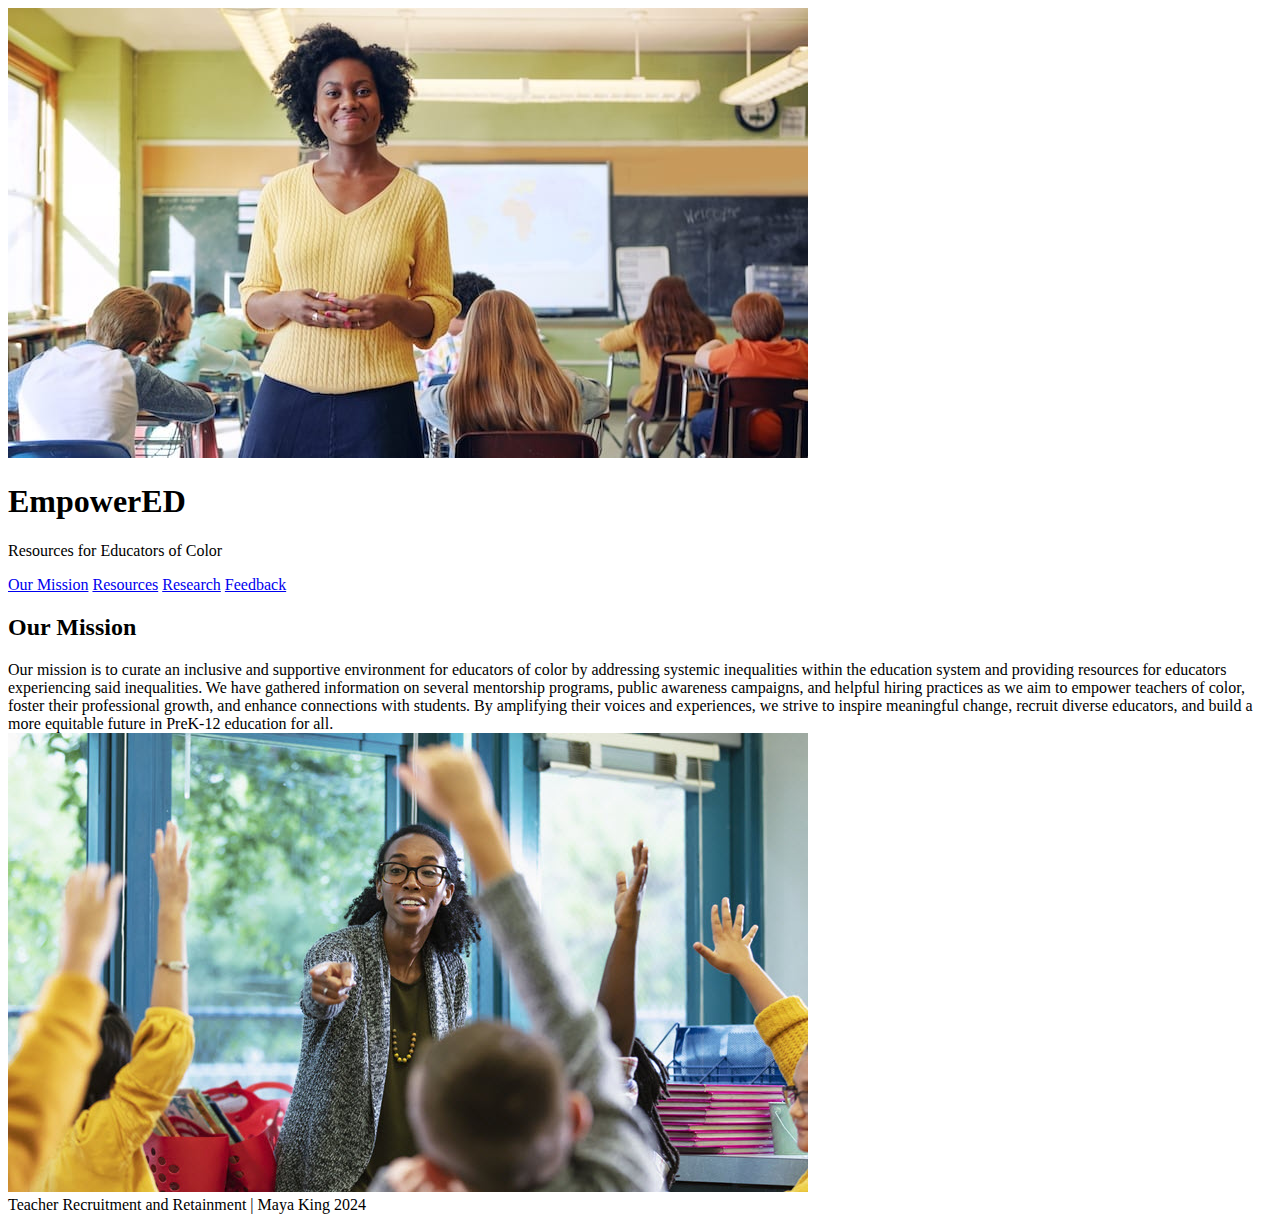
==== index.html @ f16a0598 "move index into root" ====
<!DOCTYPE html>
<html lang="en">
<head>
    <link rel="icon" href="/img/apple.png">
    <link rel="preconnect" href="https://fonts.googleapis.com">
    <link rel="preconnect" href="https://fonts.gstatic.com" crossorigin>
    <link href="https://fonts.googleapis.com/css2?family=Lexend:wght@100..900&family=Parkinsans:wght@300..800&family=Roboto:ital,wght@0,100;0,300;0,400;0,500;0,700;0,900;1,100;1,300;1,400;1,500;1,700;1,900&display=swap" rel="stylesheet">
    <link rel="stylesheet" href="styles.css">
    <meta charset="UTF-8">
    <meta name="viewport" content="width=device-width, initial-scale=1.0">
    <title>EmpowerED - Teacher Recruitment and Retainment</title>
</head>
<body>
    <header>
        <img src="/img/header-img-final.jpg" alt="">
        <div class="header-links">
            <h1 class="header-title">EmpowerED</h1>
            <p>Resources for Educators of Color</p>
            <div class="page-links">
                <a href="index.html" class="header-link">Our Mission</a>
                <a href="resources.html" class="header-link">Resources</a>
                <a href="research.html" class="header-link">Research</a>
                <a href="feedback.html" class="header-link">Feedback</a>
            </div>
        </div>
    </header>
    <main>
        <h2>Our Mission</h2>
        <div class="mission-container">
            <section class="mission-content">
                Our mission is to curate an inclusive and supportive environment for educators of
                color by addressing systemic inequalities within the education system and providing resources
                for educators experiencing said inequalities. We have gathered information on several mentorship
                programs, public awareness campaigns, and helpful hiring practices as we aim to empower teachers of color,
                foster their professional growth, and enhance connections with students. By amplifying their voices and
                experiences, we strive to inspire meaningful change, recruit diverse educators, and build a more equitable future
                in PreK-12 education for all.
            </section>
            <img src="/img/mission-img.jpg" alt="">
         </div>
    </main>
    <footer>
        <span>Teacher Recruitment and Retainment</span>
        <span>|</span>
        <span>Maya King 2024</span>
    </footer>
</body>
</html>
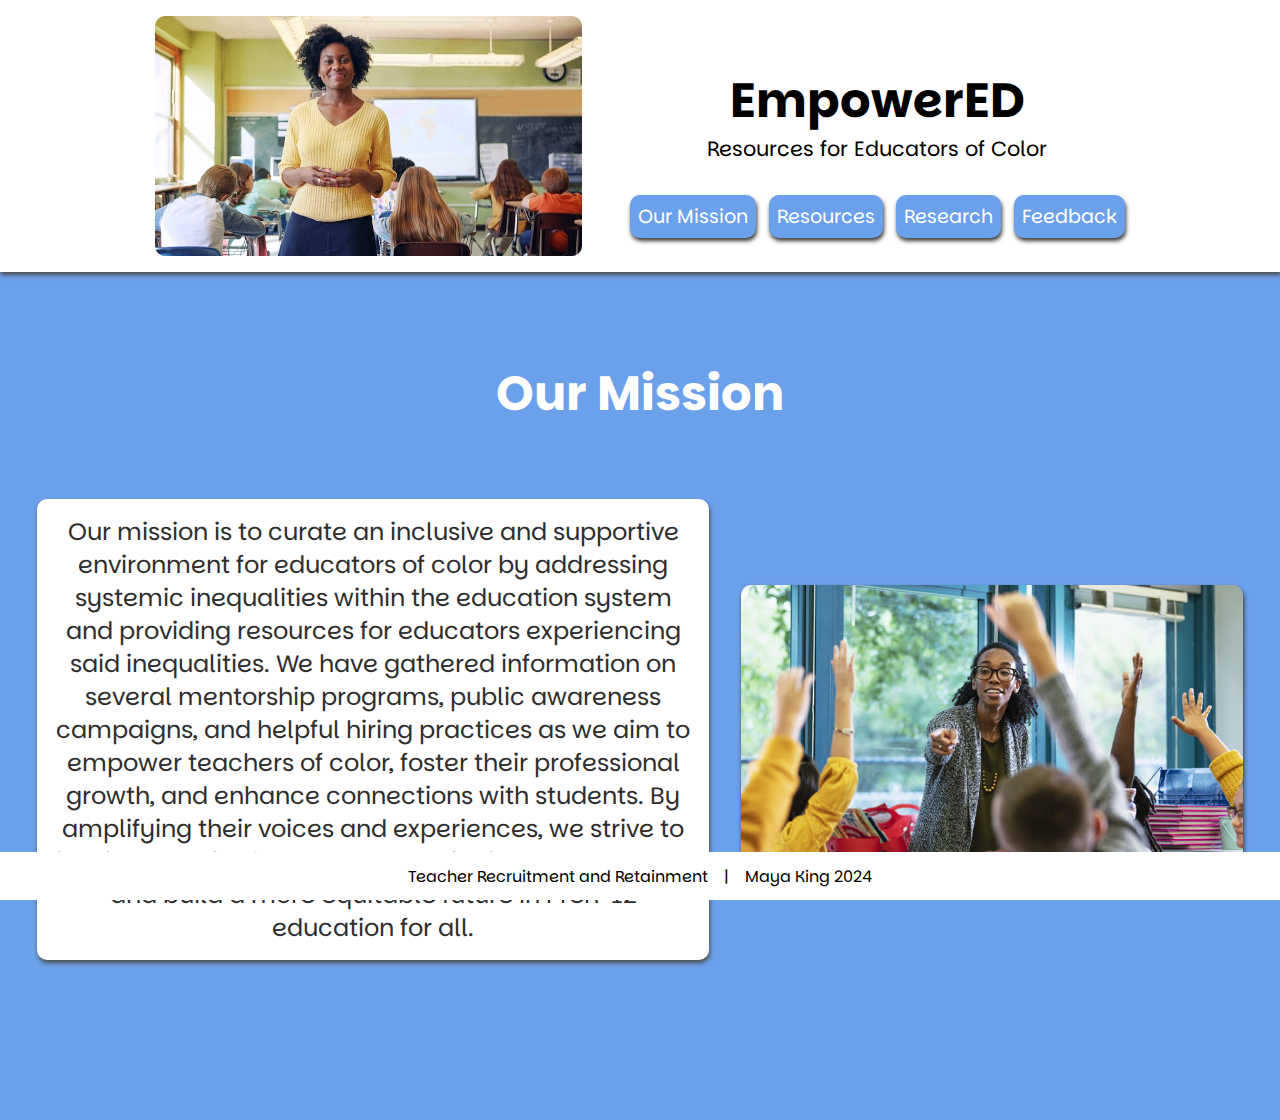
==== commit 0158c485: "bug fix attempt" ====
--- a/index.html
+++ b/index.html
@@ -1,7 +1,7 @@
 <!DOCTYPE html>
 <html lang="en">
 <head>
-    <link rel="icon" href="/img/apple.png">
+    <link rel="icon" href="img/apple.png">
     <link rel="preconnect" href="https://fonts.googleapis.com">
     <link rel="preconnect" href="https://fonts.gstatic.com" crossorigin>
     <link href="https://fonts.googleapis.com/css2?family=Lexend:wght@100..900&family=Parkinsans:wght@300..800&family=Roboto:ital,wght@0,100;0,300;0,400;0,500;0,700;0,900;1,100;1,300;1,400;1,500;1,700;1,900&display=swap" rel="stylesheet">
@@ -12,7 +12,7 @@
 </head>
 <body>
     <header>
-        <img src="/img/header-img-final.jpg" alt="">
+        <img src="img/header-img-final.jpg" alt="">
         <div class="header-links">
             <h1 class="header-title">EmpowerED</h1>
             <p>Resources for Educators of Color</p>
@@ -36,7 +36,7 @@
                 experiences, we strive to inspire meaningful change, recruit diverse educators, and build a more equitable future
                 in PreK-12 education for all.
             </section>
-            <img src="/img/mission-img.jpg" alt="">
+            <img src="img/mission-img.jpg" alt="">
          </div>
     </main>
     <footer>
--- a/styles.css
+++ b/styles.css
@@ -0,0 +1,273 @@
+body{
+    margin: 0;
+    padding: 0;
+    overflow-y: auto;
+    background-color: rgb(107, 160, 234);
+    position: relative;
+    font-family: "Parkinsans", Arial, Helvetica, sans-serif;
+}
+
+a{
+    text-decoration: none;
+    color: rgb(255, 255, 255);
+}
+
+/*HEADER*/
+header{
+    background-color: rgb(255, 255, 255);
+    justify-content: center;
+    padding: 1rem;
+    display: flex;
+    gap: 3rem;
+    box-shadow: 1px 3px 4px rgb(78, 78, 78);
+}
+h1{
+    font-size: 3rem;
+    margin-bottom: 0;
+}
+
+header > img{
+    height: 15rem;
+    border-radius: 10px;
+}
+
+.header-links{
+    display: flex;
+    flex-direction: column;
+    justify-content: center;
+    align-items: center;
+}
+
+.header-links > p{
+    margin-top: 0;
+    margin-bottom: 2rem;
+    font-size: 1.3rem;
+}
+
+.page-links{
+    display: flex;
+    gap: .8rem;
+    font-size: 1.2rem;
+}
+
+.page-links > a{
+    background-color: rgb(107, 160, 234);
+    padding: .5rem;
+    border-radius: 10px;
+    box-shadow:1px 3px 4px rgb(56, 56, 56);
+}
+
+.page-links > a:hover{
+    background-color: rgb(54, 124, 222);
+}
+
+/*MAIN*/
+main{
+    flex: 1;
+    margin-top: 3rem;
+    margin-bottom: 10rem;
+    gap: 2rem;
+    display: flex;
+    flex-direction: column;
+    justify-content: center;
+    align-items: center;
+}
+
+h2{
+    color: rgb(255, 255, 255);
+    text-align: center;
+    font-size: 3rem;
+}
+
+.mission-content{
+    color: rgb(46, 46, 46);
+    text-align: center;
+    font-size: 1.5rem;
+    width: 50%;
+    background-color: rgb(255, 255, 255);
+    border-radius: 10px;
+    padding: 1rem;
+    box-shadow: 1px 3px 4px rgb(78, 78, 78);
+}
+
+.mission-container{
+    display: flex;
+    justify-content: center;
+    gap: 2rem;
+    align-items: center;
+}
+
+.mission-container > img{
+    height: 18rem;
+    border-radius: 10px;
+    box-shadow: 1px 3px 4px rgb(55, 55, 55);
+}
+
+/*FOOTER*/
+footer{
+    margin-top: 4rem;
+    display: flex;
+    position:fixed;
+    bottom: 0;
+    background-color: rgb(255, 255, 255);
+    height: 3rem;
+    width: 100%;
+    align-items: center;
+    justify-content: center;
+    gap: 1rem;
+}
+
+/*RESOURCES*/
+.resource-summary{
+    width: 80%;
+    font-size: 1.5rem;
+    text-align: center;
+    background-color: white;
+    box-shadow: 1px 3px 4px rgb(71, 71, 71);
+    border-radius: 10px;
+    padding: 1rem;
+}
+
+h3{
+    display: flex;
+    align-items: center;
+    gap: .5rem;
+}
+
+.resources{
+    display: flex;
+    flex-direction: column;
+    justify-content: center;
+    align-items: center;
+    margin-top: 10rem;
+    gap: 5rem;
+}
+
+.resource{  
+    display: flex;
+    width: 90%;
+}
+
+.resource-right > .resource-content{
+    padding-left: 6rem;
+}
+
+.resource-left > .resource-content{
+    padding-right: 6rem;
+}
+
+.resource-left > .img-container{
+    right: 5%;
+    top: -30px;
+}
+
+.resource-content{
+    display: flex;
+    flex-direction: column;
+    padding: 2rem;
+    border-radius: 10px;
+    background-color: white;
+    width: 50%;
+    box-shadow: 1px 3px 4px rgb(66, 66, 66);
+}
+
+.resource-content > p{
+    font-size: 1.2rem;
+}
+
+.img-container{
+    position: relative;
+    right: 1%;
+    top: -25px;
+    width: 30rem;
+    border-radius: 10px;
+}
+
+.img-container > img{
+    width: 35rem;
+    position: absolute;
+    border-radius: 10px;
+    object-fit: cover;
+    box-shadow: 1px 3px 4px rgb(66, 66, 66);
+}
+
+/*RESEARCH*/
+.research-summary{
+    background-color: white;
+    width: 75%;
+    padding: 1rem;
+    text-align: center;
+    border-radius: 10px;
+    box-shadow: 1px 3px 4px rgb(103, 103, 103);
+    font-size: 1.5rem;
+}
+
+.research-paragraphs{
+    display: flex;
+    flex-direction: column;
+    justify-content: center;
+    align-items: center;
+}
+
+.research-paragraphs > p{
+    background-color: white;
+    width: 80%;
+    padding: 1.3rem;
+    border-radius: 10px;
+    box-shadow: 1px 3px 4px rgb(103, 103, 103);
+    font-size: 1.2rem;
+    line-height: 2rem;
+    text-align: center;
+}
+
+.sources > h3{
+    color: white;
+    font-size: 2rem;
+    text-align: center;
+    justify-content: center;
+}
+
+.source{
+    list-style: none;
+}
+
+ul{
+    display: flex;
+    flex-direction: column;
+    gap: 1rem;
+}
+li > a{
+    text-decoration: underline;
+}
+
+/*FEEDBACK*/
+.feedback-content{
+    display: flex;
+    flex-direction: column;
+    justify-content: center;
+    align-items: center;
+    width: 80%;
+    background-color: white;
+    box-shadow: 1px 3px 4px rgb(91, 91, 91);
+    padding: 1rem;
+    border-radius: 10px;
+    text-align: center;
+    gap: 1rem;
+}
+
+.feedback-summary{
+    font-size: 1.5rem;
+}
+
+.feedback-content > a{
+    color: black;
+    display: flex;
+    align-items: center;
+    text-decoration: underline;
+    gap: .5rem;
+    font-size: 1.5rem;
+}
+
+.feedback-content > a > img{
+    height: 2rem;
+}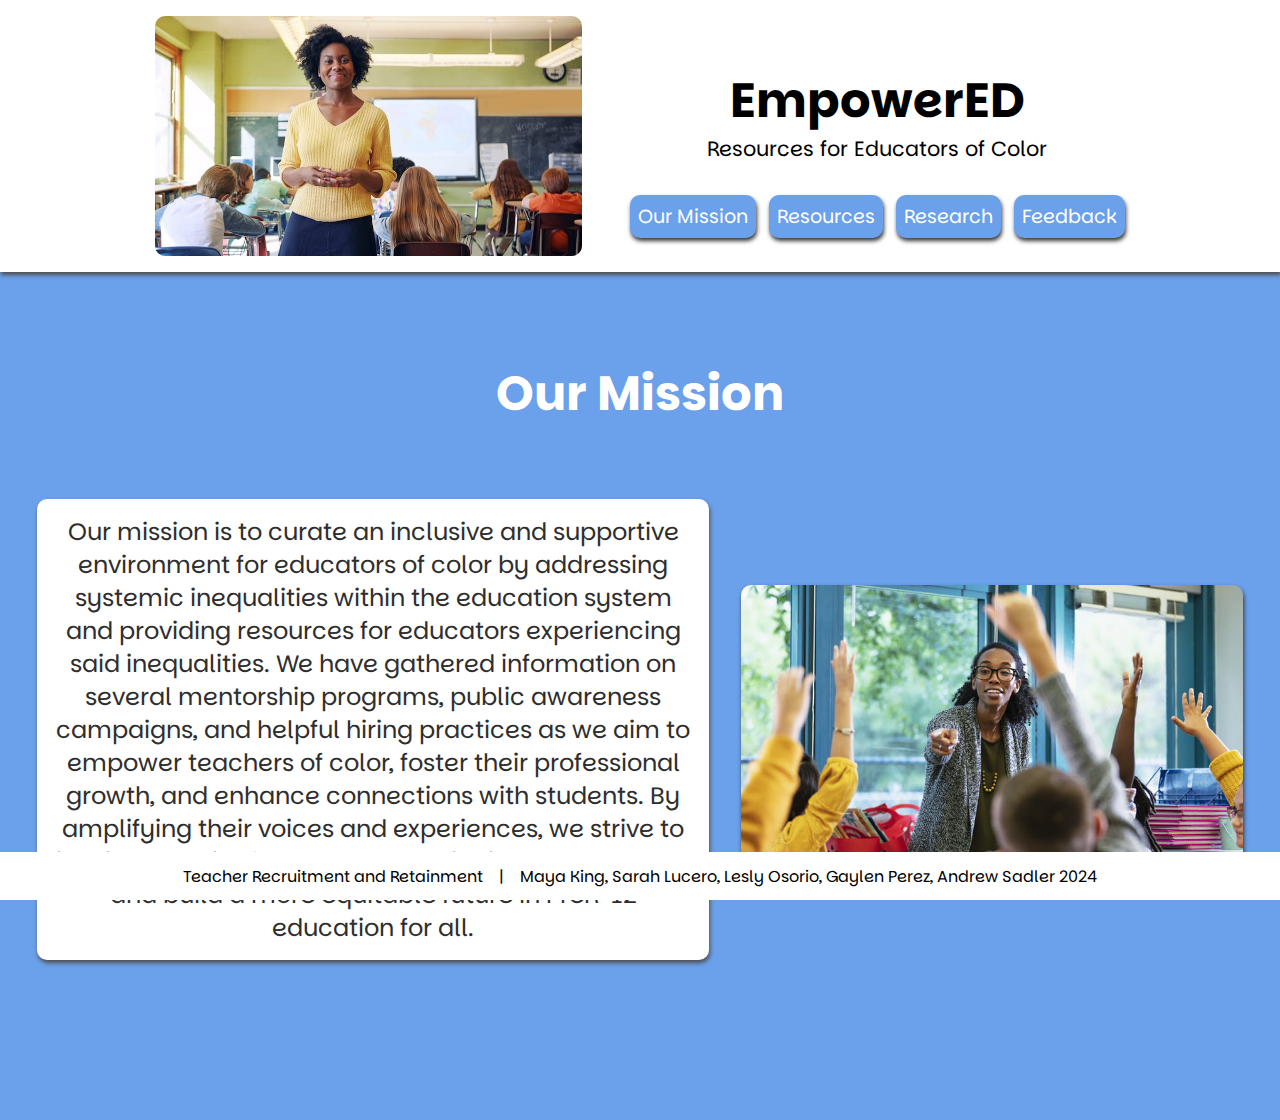
==== commit b4a11dfd: "Added group members to footer." ====
--- a/index.html
+++ b/index.html
@@ -1,7 +1,7 @@
 <!DOCTYPE html>
 <html lang="en">
 <head>
-    <link rel="icon" href="img/apple.png">
+    <link rel="icon" href="./img/apple.png">
     <link rel="preconnect" href="https://fonts.googleapis.com">
     <link rel="preconnect" href="https://fonts.gstatic.com" crossorigin>
     <link href="https://fonts.googleapis.com/css2?family=Lexend:wght@100..900&family=Parkinsans:wght@300..800&family=Roboto:ital,wght@0,100;0,300;0,400;0,500;0,700;0,900;1,100;1,300;1,400;1,500;1,700;1,900&display=swap" rel="stylesheet">
@@ -12,7 +12,7 @@
 </head>
 <body>
     <header>
-        <img src="img/header-img-final.jpg" alt="">
+        <img src="./img/header-img-final.jpg" alt="">
         <div class="header-links">
             <h1 class="header-title">EmpowerED</h1>
             <p>Resources for Educators of Color</p>
@@ -36,13 +36,13 @@
                 experiences, we strive to inspire meaningful change, recruit diverse educators, and build a more equitable future
                 in PreK-12 education for all.
             </section>
-            <img src="img/mission-img.jpg" alt="">
+            <img src="./img/mission-img.jpg" alt="">
          </div>
     </main>
     <footer>
         <span>Teacher Recruitment and Retainment</span>
         <span>|</span>
-        <span>Maya King 2024</span>
+        <span>Maya King, Sarah Lucero, Lesly Osorio, Gaylen Perez, Andrew Sadler 2024</span>
     </footer>
 </body>
 </html>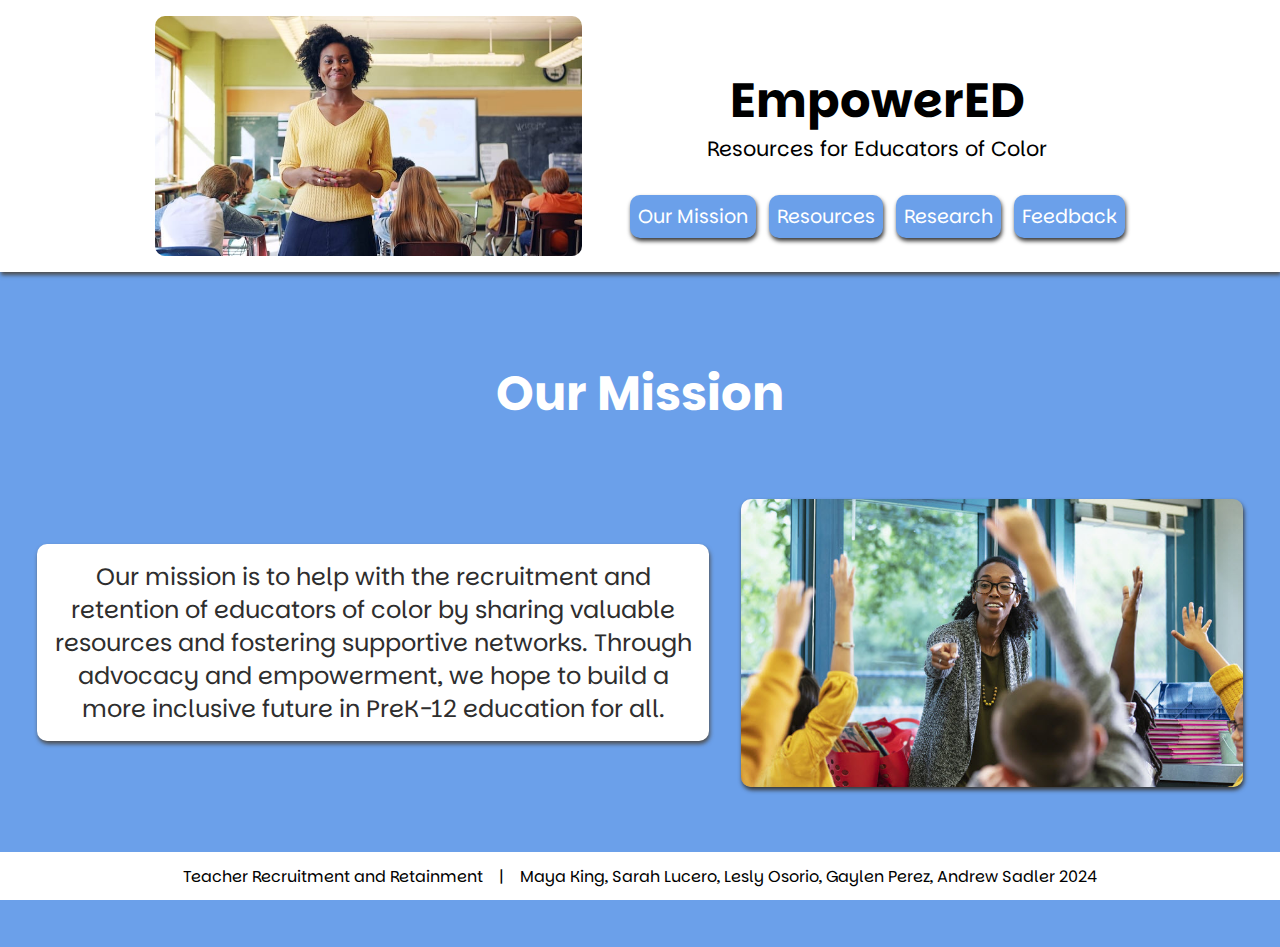
==== commit b2d63823: "added more images for new resources and changed mission and resources summary." ====
--- a/index.html
+++ b/index.html
@@ -28,20 +28,14 @@
         <h2>Our Mission</h2>
         <div class="mission-container">
             <section class="mission-content">
-                Our mission is to curate an inclusive and supportive environment for educators of
-                color by addressing systemic inequalities within the education system and providing resources
-                for educators experiencing said inequalities. We have gathered information on several mentorship
-                programs, public awareness campaigns, and helpful hiring practices as we aim to empower teachers of color,
-                foster their professional growth, and enhance connections with students. By amplifying their voices and
-                experiences, we strive to inspire meaningful change, recruit diverse educators, and build a more equitable future
-                in PreK-12 education for all.
+                Our mission is to help with the recruitment and retention of educators of color by sharing valuable resources and fostering supportive networks. Through advocacy and empowerment, we hope to build a more inclusive future in PreK-12 education for all.
             </section>
             <img src="./img/mission-img.jpg" alt="">
          </div>
     </main>
     <footer>
         <span>Teacher Recruitment and Retainment</span>
-        <span>|</span>
+        <span class="divider">|</span>
         <span>Maya King, Sarah Lucero, Lesly Osorio, Gaylen Perez, Andrew Sadler 2024</span>
     </footer>
 </body>
--- a/styles.css
+++ b/styles.css
@@ -16,6 +16,7 @@
 header{
     background-color: rgb(255, 255, 255);
     justify-content: center;
+    align-items: center;
     padding: 1rem;
     display: flex;
     gap: 3rem;
@@ -270,4 +271,112 @@
 
 .feedback-content > a > img{
     height: 2rem;
+}
+
+/*TABLET FORMAT*/
+@media(max-width: 1050px){
+    .mission-container{
+        flex-direction: column;
+    }
+
+    header{
+        flex-direction: column;
+        gap: 0;
+        padding-bottom: 2rem;
+    }
+
+    header > img{
+        height: 10rem;
+    }
+
+    footer{
+        font-size: .8rem;
+        flex-direction: column;
+        height: 3.5rem;
+        gap: 0;
+    }
+
+    .divider{
+        display: none;
+    }
+
+    .img-container{
+        position: static;
+        overflow: hidden;
+        display: flex;
+        justify-content: center;
+        align-items: center;
+        box-shadow: 0px 0px 5px rgb(70, 70, 70);
+        z-index: 1;
+    }
+
+    .img-container > img{
+        position: static;
+    }
+
+    .resource{
+        flex-direction: column;
+        justify-content: center;
+        align-items: center;
+    }
+
+    .resource-content{
+        padding: 1rem;
+        align-items: center;
+        height: 20em;
+        width: 85%;
+        overflow: auto;
+    }
+
+    .resource-left > .resource-content,
+    .resource-right > .resource-content{
+        padding-right: 2rem;
+        padding-left: 2rem;
+    }
+
+    ul{
+        justify-content: center;
+        margin-right: 1.5rem;
+    }
+}
+
+/*MOBILE FORMAT*/
+@media(max-width: 530px){
+    .page-links{
+        flex-direction: column;
+        text-align: center;
+    }
+
+    .header-links > p{
+        text-align: center;
+    }
+
+    .mission-content{
+        font-size: 1rem;
+    }
+    
+    .mission-container > img{
+        height: 12rem;
+    }
+
+    footer{
+        height: 5rem;
+        text-align: center;
+    }
+
+    .resource-summary{
+        font-size: 1rem;
+    }
+
+    .img-container{
+        width: 20rem;
+    }
+
+    .img-container > img{
+        width: 25rem;
+    }
+
+    .resource-content > p{
+        font-size: 1rem;
+    }
 }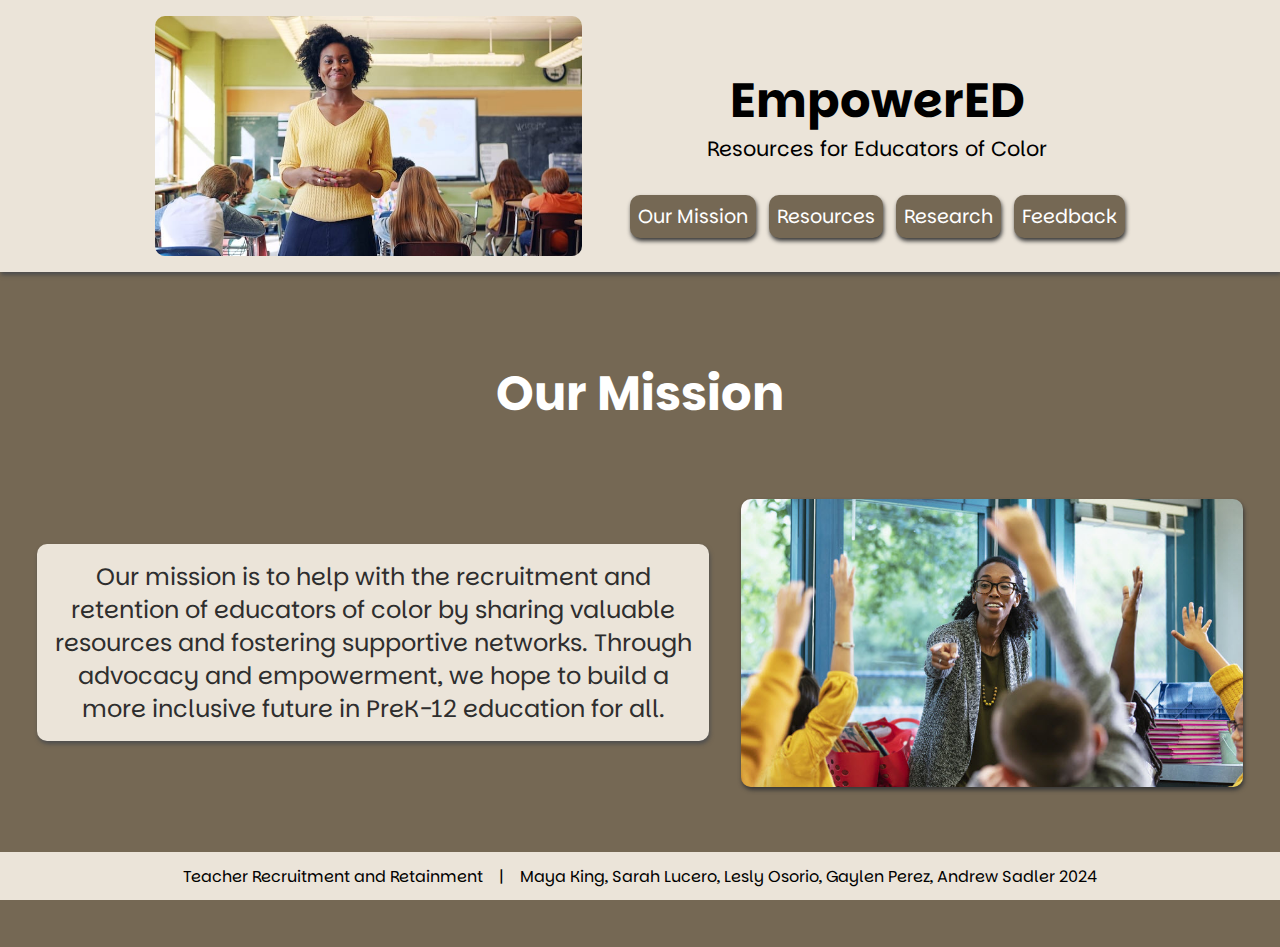
==== commit 367dc06a: "Added new resources and updated color styling. Updated research spacing." ====
--- a/index.html
+++ b/index.html
@@ -28,7 +28,9 @@
         <h2>Our Mission</h2>
         <div class="mission-container">
             <section class="mission-content">
-                Our mission is to help with the recruitment and retention of educators of color by sharing valuable resources and fostering supportive networks. Through advocacy and empowerment, we hope to build a more inclusive future in PreK-12 education for all.
+                Our mission is to help with the recruitment and retention of educators of color by sharing valuable resources and 
+                fostering supportive networks. Through advocacy and empowerment, we hope to build a more inclusive future in PreK-12 education 
+                for all.
             </section>
             <img src="./img/mission-img.jpg" alt="">
          </div>
--- a/styles.css
+++ b/styles.css
@@ -2,7 +2,7 @@
     margin: 0;
     padding: 0;
     overflow-y: auto;
-    background-color: rgb(107, 160, 234);
+    background-color: rgb(117, 104, 84);
     position: relative;
     font-family: "Parkinsans", Arial, Helvetica, sans-serif;
 }
@@ -14,7 +14,7 @@
 
 /*HEADER*/
 header{
-    background-color: rgb(255, 255, 255);
+    background-color: rgb(235, 228, 217);
     justify-content: center;
     align-items: center;
     padding: 1rem;
@@ -52,14 +52,14 @@
 }
 
 .page-links > a{
-    background-color: rgb(107, 160, 234);
+    background-color: rgb(117, 104, 84);
     padding: .5rem;
     border-radius: 10px;
     box-shadow:1px 3px 4px rgb(56, 56, 56);
 }
 
 .page-links > a:hover{
-    background-color: rgb(54, 124, 222);
+    background-color: rgb(77, 69, 57);
 }
 
 /*MAIN*/
@@ -85,7 +85,7 @@
     text-align: center;
     font-size: 1.5rem;
     width: 50%;
-    background-color: rgb(255, 255, 255);
+    background-color: rgb(235, 228, 217);
     border-radius: 10px;
     padding: 1rem;
     box-shadow: 1px 3px 4px rgb(78, 78, 78);
@@ -110,7 +110,7 @@
     display: flex;
     position:fixed;
     bottom: 0;
-    background-color: rgb(255, 255, 255);
+    background-color: rgb(235, 228, 217);
     height: 3rem;
     width: 100%;
     align-items: center;
@@ -123,8 +123,8 @@
     width: 80%;
     font-size: 1.5rem;
     text-align: center;
-    background-color: white;
-    box-shadow: 1px 3px 4px rgb(71, 71, 71);
+    background-color: rgb(235, 228, 217);
+    box-shadow: 1px 3px 4px rgb(121, 121, 121);
     border-radius: 10px;
     padding: 1rem;
 }
@@ -167,7 +167,7 @@
     flex-direction: column;
     padding: 2rem;
     border-radius: 10px;
-    background-color: white;
+    background-color: rgb(235, 228, 217);
     width: 50%;
     box-shadow: 1px 3px 4px rgb(66, 66, 66);
 }
@@ -194,7 +194,7 @@
 
 /*RESEARCH*/
 .research-summary{
-    background-color: white;
+    background-color: rgb(235, 228, 217);
     width: 75%;
     padding: 1rem;
     text-align: center;
@@ -211,7 +211,7 @@
 }
 
 .research-paragraphs > p{
-    background-color: white;
+    background-color: rgb(235, 228, 217);
     width: 80%;
     padding: 1.3rem;
     border-radius: 10px;
@@ -241,6 +241,17 @@
     text-decoration: underline;
 }
 
+.research-images{
+    display: flex;
+    gap: 1rem;
+}
+
+.research-images > img{
+    height: 15rem;
+    border-radius: 15px;
+    box-shadow: 1px 3px 5px rgb(75, 75, 75);
+}
+
 /*FEEDBACK*/
 .feedback-content{
     display: flex;
@@ -248,7 +259,7 @@
     justify-content: center;
     align-items: center;
     width: 80%;
-    background-color: white;
+    background-color: rgb(235, 228, 217);
     box-shadow: 1px 3px 4px rgb(91, 91, 91);
     padding: 1rem;
     border-radius: 10px;
